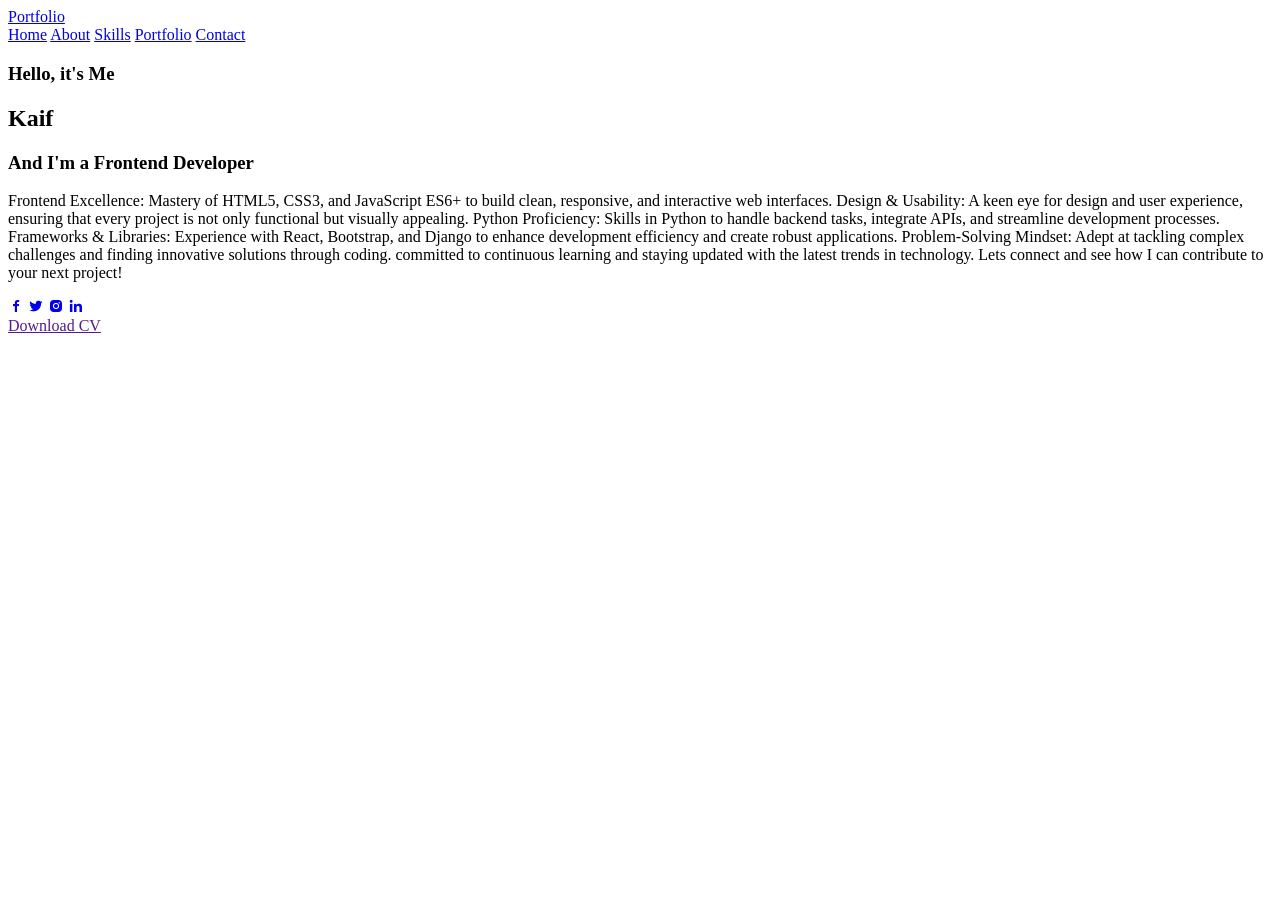
==== index.html @ d166e8e1 "added index.html" ====
<!DOCTYPE html>
<html lang="en">
<head>
    <meta charset="UTF-8">
    <meta name="viewport" content="width=device-width, initial-scale=1.0">
    <title>portfolio</title>
    <link href='https://unpkg.com/boxicons@2.1.4/css/boxicons.min.css' rel='stylesheet'>
    <link rel ="stylesheet" href="style.css">
</head>

<body>

    <header class="header">
        <a href="#" class="logo">Portfolio</a>

        <nav class="navbar">
            <a href="#" style="--i:1;" 
             class="active">Home</a>
            <a href="#" style="--i:2;">About</a>
            <a href="#" style="--i:3;">Skills</a>
            <a href="#" style="--i:4;">Portfolio</a>
            <a href="#" style="--i:5;">Contact</a>
        </nav>
    </header>
    <section class="home">
        <div class="home-content">
            <h3>Hello, it's Me</h3>
            <h1>Kaif</h1>
            <h3>And I'm a <span>Frontend Developer</span></h3>
            <p>Frontend Excellence: Mastery of HTML5, CSS3, and JavaScript ES6+ to build clean, responsive, and interactive web interfaces.
                Design & Usability: A keen eye for design and user experience, ensuring that every project is not only functional but visually appealing.
                Python Proficiency: Skills in Python to handle backend tasks, integrate APIs, and streamline development processes.
                Frameworks & Libraries: Experience with React, Bootstrap, and Django to enhance development efficiency and create robust applications.
                Problem-Solving Mindset: Adept at tackling complex challenges and finding innovative solutions through coding.
                committed to continuous learning and staying updated with the latest trends in technology. Lets connect and see how I can contribute to your next project!</p>
                  <div class="social-media">
                    <a href="#" style="--i:7;"><i class='bx bxl-facebook'></i></a>
                    <a href="#" style="--i:8;"><i class='bx bxl-twitter' ></i></a>
                    <a href="#" style="--i:9;"><i class='bx bxl-instagram-alt' ></i></a>
                    <a href="#" style="--i:10;"><i class='bx bxl-linkedin' ></i></a>
                  </div>
                  <a href="" class="btn">Download CV</a>
            </div>

            <div class="home-image">
                <img src="https://img.freepik.com/premium-photo/man-with-beard-white-shirt-
                that-says-he-is-wearing-white-shirt_1308172-274006.jpg?w=740" alt="">
            </div>
    </section>





    <script src="script.js"></script>
</body>
</html>
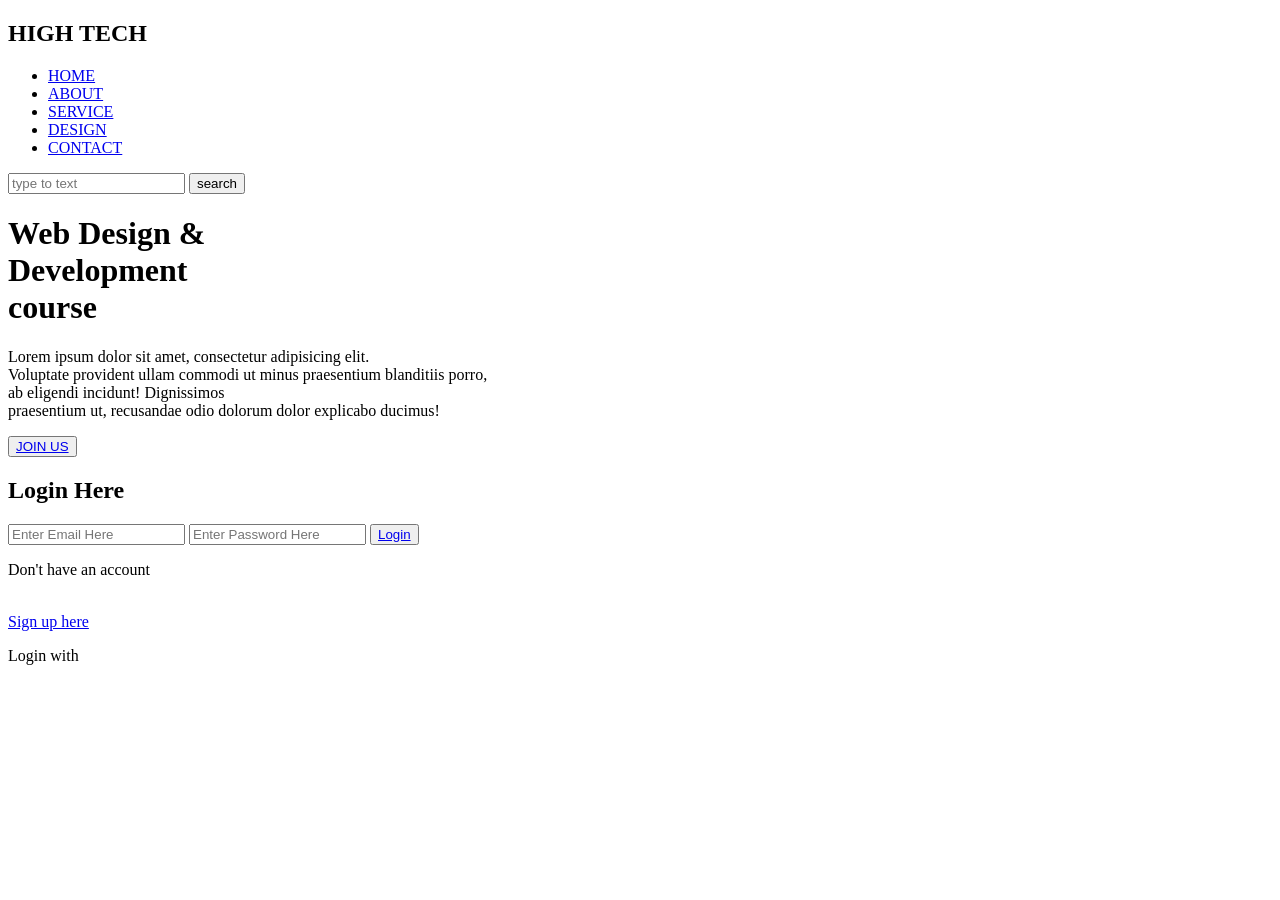
==== commit 9b6fc810: "added2 index.html Signed-off-by: Kaif628 <kaifraza007861@gmail.com>" ====
--- a/index.html
+++ b/index.html
@@ -1,57 +1,52 @@
 <!DOCTYPE html>
 <html lang="en">
 <head>
-    <meta charset="UTF-8">
-    <meta name="viewport" content="width=device-width, initial-scale=1.0">
-    <title>portfolio</title>
-    <link href='https://unpkg.com/boxicons@2.1.4/css/boxicons.min.css' rel='stylesheet'>
-    <link rel ="stylesheet" href="style.css">
+   
+    <title>Webpage Design</title>
+    <link rel="stylesheet" href="style.css">
 </head>
-
 <body>
-
-    <header class="header">
-        <a href="#" class="logo">Portfolio</a>
-
-        <nav class="navbar">
-            <a href="#" style="--i:1;" 
-             class="active">Home</a>
-            <a href="#" style="--i:2;">About</a>
-            <a href="#" style="--i:3;">Skills</a>
-            <a href="#" style="--i:4;">Portfolio</a>
-            <a href="#" style="--i:5;">Contact</a>
-        </nav>
-    </header>
-    <section class="home">
-        <div class="home-content">
-            <h3>Hello, it's Me</h3>
-            <h1>Kaif</h1>
-            <h3>And I'm a <span>Frontend Developer</span></h3>
-            <p>Frontend Excellence: Mastery of HTML5, CSS3, and JavaScript ES6+ to build clean, responsive, and interactive web interfaces.
-                Design & Usability: A keen eye for design and user experience, ensuring that every project is not only functional but visually appealing.
-                Python Proficiency: Skills in Python to handle backend tasks, integrate APIs, and streamline development processes.
-                Frameworks & Libraries: Experience with React, Bootstrap, and Django to enhance development efficiency and create robust applications.
-                Problem-Solving Mindset: Adept at tackling complex challenges and finding innovative solutions through coding.
-                committed to continuous learning and staying updated with the latest trends in technology. Lets connect and see how I can contribute to your next project!</p>
-                  <div class="social-media">
-                    <a href="#" style="--i:7;"><i class='bx bxl-facebook'></i></a>
-                    <a href="#" style="--i:8;"><i class='bx bxl-twitter' ></i></a>
-                    <a href="#" style="--i:9;"><i class='bx bxl-instagram-alt' ></i></a>
-                    <a href="#" style="--i:10;"><i class='bx bxl-linkedin' ></i></a>
-                  </div>
-                  <a href="" class="btn">Download CV</a>
+    <div class="main">
+        <div class="navbar">
+            <div class="icon">
+                <h2 class="logo">HIGH TECH</h2>
+            </div>
+            <div class="menu">
+                <ul>
+                    <li><a href="#">HOME</a></li>
+                    <li><a href="#">ABOUT</a></li>
+                    <li><a href="#">SERVICE</a></li>
+                    <li><a href="#">DESIGN</a></li>
+                    <li><a href="#">CONTACT</a></li>
+                    
+                </ul>
+            </div>
+            <div class="serch">
+                <input class="srch" type="search"name=""placeholder="type to text">
+                <a href="#"> <button class="btn">search</button></a>
             </div>
 
-            <div class="home-image">
-                <img src="https://img.freepik.com/premium-photo/man-with-beard-white-shirt-
-                that-says-he-is-wearing-white-shirt_1308172-274006.jpg?w=740" alt="">
+            <div class="content">
+                <h1>Web Design & <br><span>Development</span> <br>course</h1>
+                <p class="par">Lorem ipsum dolor sit amet, consectetur adipisicing elit.<br>
+                     Voluptate provident ullam commodi ut minus praesentium blanditiis porro,<br>
+                      ab eligendi incidunt! Dignissimos<br>
+                     praesentium ut, recusandae odio dolorum dolor explicabo ducimus!</p>
+
+                     <button class="cn"><a href="#">JOIN US</a></button>
+
+                     <div class="form">
+                        <h2>Login Here</h2>
+                        <input type="email" name="email" placeholder="Enter Email Here">
+                        <input type="password" name="" placeholder="Enter Password Here">
+                        <button class="btnn "><a href="#">Login</a></button>
+
+                        <p class="link">Don't have an account</p><br>
+                        <a href="#">Sign up here</a>
+                        <p class="liw">Login with</p>
+                     </div>
             </div>
-    </section>
-
-
-
-
-
-    <script src="script.js"></script>
+        </div>
+    </div>
 </body>
 </html>
